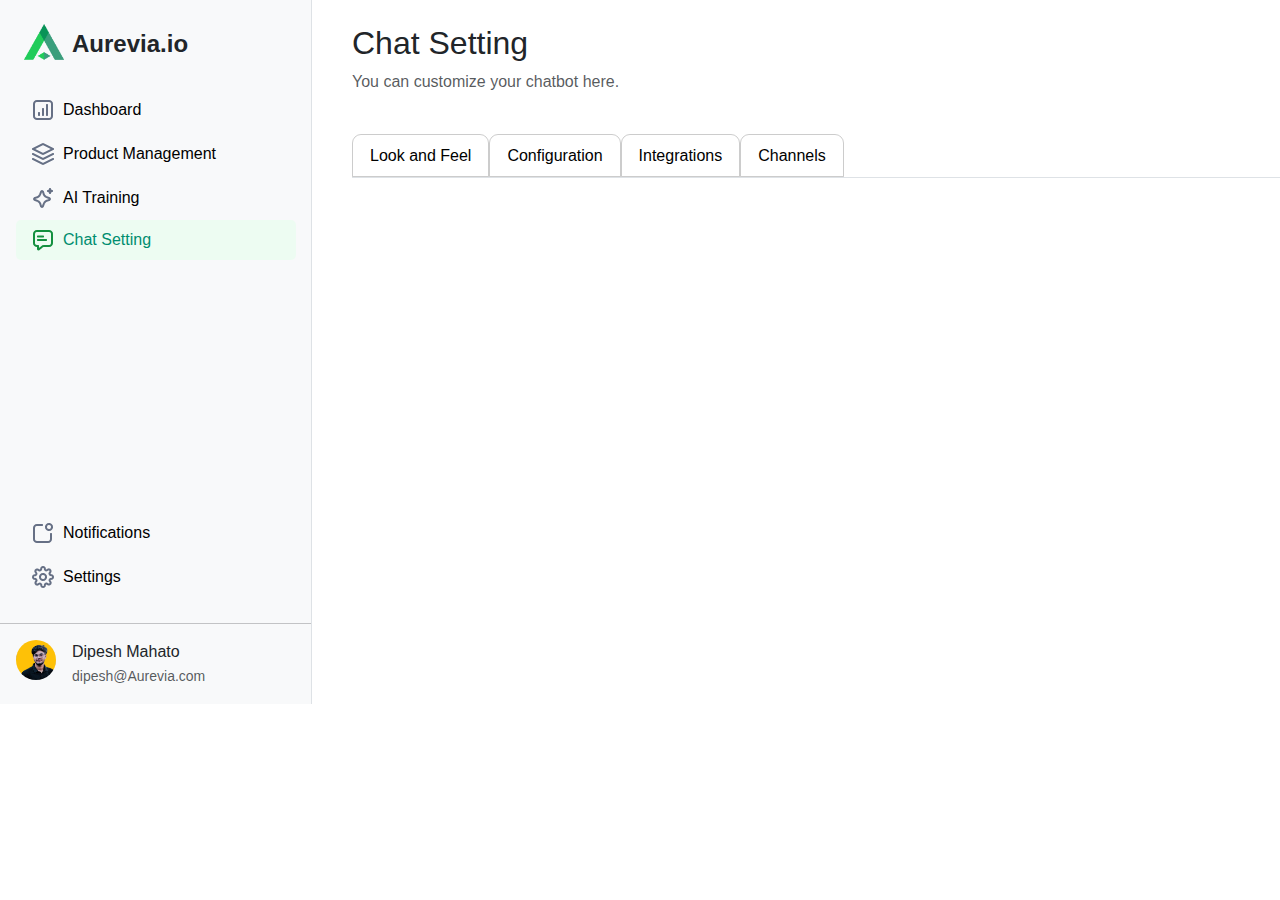
==== index.html @ 2f33696f "Basic setip of chat setting section" ====
<!DOCTYPE html>
<html lang="en">

<head>
    <meta charset="UTF-8">
    <meta name="viewport" content="width=device-width, initial-scale=1.0">
    <title>Aurevia.io-Chat</title>
    <link rel="icon" href="/images/logo.png">
    <link href="https://cdn.jsdelivr.net/npm/bootstrap@5.3.0-alpha3/dist/css/bootstrap.min.css" rel="stylesheet">
    <link rel="stylesheet" href="/style.css">
</head>

<body>
    <!-- Sidebar -->
    <nav class="sidebar bg-light border-end">
        <div>
            <div class="d-flex align-items-center px-4 p-4">
                <img src="/images/logo.png" alt="Logo" class="logo me-2">
                <h2 class="fs-4 mb-0"><b>Aurevia.io</b></h2>
            </div>
            <ul class="nav flex-column mb-3 px-3">
                <li class="nav-item">
                    <a class="nav-link d-flex align-items-center" href="#">
                        <img src="/images/dashboard.png" class="icon-img me-2" alt="Dashboard Icon">
                        Dashboard
                    </a>
                </li>
                <li class="nav-item">
                    <a class="nav-link d-flex align-items-center" href="#">
                        <img src="/images/productManagement.png" class="icon-img me-2" alt="Product Management Icon">
                        Product Management
                    </a>
                </li>
                <li class="nav-item">
                    <a class="nav-link d-flex align-items-center" href="#">
                        <img src="/images/ai.png" class="icon-img me-2" alt="Chat Setting Icon">
                        AI Training
                    </a>
                </li>
                <li class="nav-item">
                    <a class="nav-link active d-flex align-items-center" href="/index.html">
                        <img src="/images/chat.png" class="icon-img me-2" alt="AI Training Icon">
                        Chat Setting
                    </a>
                </li>
            </ul>
        </div>
        <div class="mt-auto">
            <ul class="nav flex-column px-3 mb-4">
                <li class="nav-item">
                    <a class="nav-link d-flex align-items-center" href="#">
                        <img src="/images/notification.png" class="icon-img me-2" alt="Notifications Icon">
                        Notifications
                    </a>
                </li>
                <li class="nav-item">
                    <a class="nav-link d-flex align-items-center" href="#">
                        <img src="/images/settings.png" class="icon-img me-2" alt="Settings Icon">
                        Settings
                    </a>
                </li>
            </ul>
            <hr>
            <div class="d-flex px-3 mb-3">
                <img src="/images/photo.jpg" alt="User" class="rounded-circle me-3">
                <div>
                    <p class="mb-0">Dipesh Mahato</p>
                    <small class="text-muted">dipesh@Aurevia.com</small>
                </div>
            </div>
        </div>
    </nav>
    <!-- Main Content -->
    <main class="flex-grow-1 content-container p-4 px-0">
        <div class="content d-flex justify-content-between align-items-center mb-4">
            <div>
                <h1 class="h2">Chat Setting</h1>
                <p class="text-muted">You can customize your chatbot here.</p>
            </div>
            <button class="btn btn-success" id="openChatbot">Test Chat</button>
        </div>

        <!-- Tabs -->
        <ul class="nav nav-tabs mb-4 ">
            <li class="nav-item tab">
                <a class="nav-link " href="/Look and Feel/look.html">Look and Feel</a>
            </li>
            <li class="nav-item tab">
                <a class="nav-link" href="/Configuration/configuration.html">Configuration</a>
            </li>
            <li class="nav-item tab">
                <a class="nav-link" href="/Integrations/integrations.html">Integrations</a>
            </li>
            <li class="nav-item tab">
                <a class="nav-link" href="/Channels/channels.html">Channels</a>
            </li>
        </ul>

        <!-- Content Area -->

    </main>

    <!-- Chatbot Modal -->
    <div class="chatbot-modal" id="chatbotModal">
        <div class="chatbot-content">
            <button class="btn-close" id="closeChatbot"><img src="/images/x-close.png" alt=""></button>
            <h4><b>Test Chatbot</b></h4>
            <div class="chatbot-messages">
                <p style="size: 0.9rem;text-align: right; ">Lorem ipsum dolor sit amet, consectetur</p>

                <div class="chatbot-reply" style="background-color: #EDFCF2;">
                    <h6 style="color: #087443;">Chat Bot</h6>
                    <p style="size: 0.9rem; text-align: left;">Lorem ipsum dolor sit amet, consectetur adipiscing
                        elit. Odio dictumst tempus magna elit cras posuere cursus pulvinar id. Facilisis at eu amet
                        ornare enim arcu malesuada rutrum a.</p>
                </div>
                <h6 style="color: #087443;" class="correction">Make a Correction</h6>
            </div>
            <div class="chatbot-input mb-4">

                <input type="text" class="form-control" placeholder="Start conversation"
                    src="/images/arrow-circle-right.png">
            </div>

        </div>
    </div>

<script src="/chatbot.js"></script>
    <script src="/script.js"></script>
    <script src="https://cdn.jsdelivr.net/npm/bootstrap@5.3.0-alpha3/dist/js/bootstrap.bundle.min.js"></script>
</body>

</html>
---- style.css ----
body {
    font-family: Arial, sans-serif;
    background-color: #ffffff;
  }
  
  /* Sidebar */
  .sidebar {
    width: 19.5rem;
    height: 44rem;
    max-width: 60rem;
    display: flex;
    flex-direction: column;
    position: fixed;
    background-color: white;
  }
  
  .sidebar .logo {
    width: 2.5rem;
    height: 2.5rem;
  }
  
  .sidebar .nav-link {
    color: #000;
    padding: 10px 15px;
    border-radius: 5px;
    display: flex;
    align-items: center;
    transition: all 0.3s ease-in-out;
  }
  
  .sidebar .nav-link img {
    transition: all 0.3s ease-in-out;
  }
  
  .sidebar .nav-link:hover {
    color: #008D6F;
  }
  
  .sidebar .nav-link:hover img {
    filter: brightness(0) saturate(100%) invert(43%) sepia(61%) saturate(733%) hue-rotate(90deg) brightness(87%) contrast(85%);
  }
  
  .sidebar .nav-link.active {
    background-color: #EDFCF2;
    color: #008D6F;
    height: 2.5rem;
    width: 17.5rem;
  }
  
  .sidebar .nav-link.active img {
    filter: brightness(0) saturate(100%) invert(43%) sepia(61%) saturate(733%) hue-rotate(90deg) brightness(87%) contrast(85%);
  }
  
  /* User profile image */
  .user-profile img {
    object-fit: cover;
  }
  
  .icon-img {
    height: 1.5rem;
    width: 1.5rem;
  }
  
  /* user image */
  .rounded-circle {
    height: 2.5rem;
    width: 2.5rem;
    border-radius: 12.5rem;
  }
  
  /* Responsive Design */
  @media (max-width: 768px) {
    .sidebar {
      position: relative;
      width: 100%;
    }
  }
  
  
  /* Main Content */
  main {
    margin-left: 22rem;
    width: 70.5rem;
    height: auto;
    align-self: stretch;
    flex-grow: 0;
    display: flex;
    flex-direction: column;
    justify-content: flex-start;
    align-items: stretch;
    /* gap: 2rem; */
    padding: 2rem 0 3rem;
    background-color: #fff;
  }
  
  .content {
    width: 66.5;
  }
  
  /* Tabs */
  .nav-tabs{
    color: #000;
    border-radius: 1rem black;
  }
  .tab{
    border: 1px solid rgba(0 ,0 ,0 ,0.2);
    border-radius: 9px 9px 0 0 ;
  }

  .nav-tabs .nav-link {
    color: #000;
    border-radius: 1rem black;
  }
  
  .nav-tabs .nav-link.active {
    background-color: #28a745;
    color: #ffffff;
    /* border-bottom: 2px solid #28a745; */
  }
  
  /* Content Area */
  .text-center {
    background: #ffffff;
    padding: 20px;
    border-radius: 10px;
    box-shadow: 0px 0px 0px 2px rgba(0.1, 0.1, 0.1, 0.1); 
  }                              
  
  /* .text-center img {
    opacity: 0.8;
  }
  
  .btn-dark {
    background-color: #343a40;
    border: none;
    transition: all 0.3s ease-in-out;
  }
  
  .btn-dark:hover {
    background-color: #23272b;
  } */
  
  
  
  /* Test Chat Button */
  .btn-success {
    background-color: #28a745;
    border: none;
    transition: all 0.3s ease-in-out;
  }
  
  .btn-success:hover {
    background-color: #218838;
  }
  
  /* Responsive Design */
  @media (max-width: 768px) {
    .sidebar {
      position: relative;
      width: 100%;
    }
  
    main {
      margin-left: 0;
    }
  }
  
  /* Chatbox */
  .content-container {
    transition: filter 0.1s ease-in-out;
  }
  
  .content-container.blurred {
    filter: blur(5px);
    /* Blur effect when chatbot is active */
    pointer-events: none;
  
  }
  
  .chatbot-modal {
    position: fixed;
    top: 0;
    right: -100%;
    /* Hidden by default */
    height: 100%;
    width: 25rem;
    background: #ffffff;
    box-shadow: -2px 0 6px rgba(0, 0, 0, 0.1);
    z-index: 1000;
    padding: 20px;
    transition: right 0.3s ease-in-out;
    overflow-y: auto;
  }
  
  .chatbot-modal.active {
    right: 0;
    /* Slide in */
  }
  
  .chatbot-content {
    display: flex;
    flex-direction: column;
    height: 100%;
    justify-content: space-between;
  }
  
  
  .btn-close {
    position: absolute;
    top: 1rem;
    right: 1rem;
    background: none;
    border: none;
    font-size: 2rempx;
    cursor: pointer;
  }
  
  .chatbot-title {
    font-size: 1.5rem;
    margin-bottom: 20px;
  }
  
  .chatbot-messages {
    margin-top: 20rem;
  }
  
  .chatbot-reply {
    background: #f8f9fa;
    padding: 10px;
    border-radius: 10px;
    margin: 10px 0;
  }
  
  /* Buttons */
  .secondary {
    width: 9.5rem;
  }
  
  .primary {
    background-color: #087443;
    color: white;
    width: 9.5rem;
  }
  
  .primary:hover {
    background-color: #28a745;
  }
  
  .img-form {
    height: 1.5rem;
    width: 1.5rem;
  }
  
  .btn-outline-secondary {
    color: #000;
  }
  
  .btn-outline-secondary:hover {
    background-color: #000;
    color: white;
  }
  
  .btn-primary {
    background-color: #000;
  }
  
  .btn-primary:hover {
    background-color: black;
  }
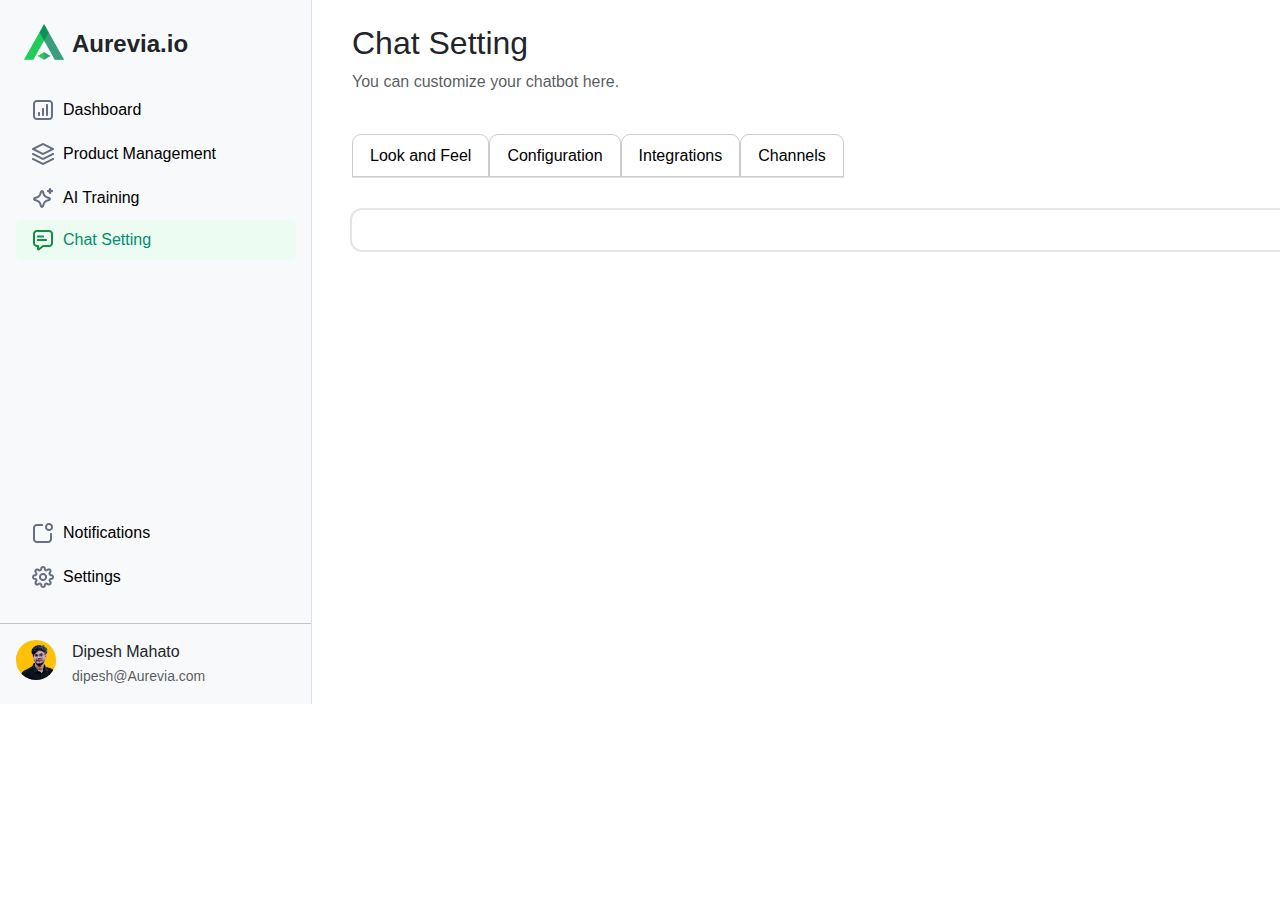
==== commit 13e6e723: "Chat section {completed :[Channels, Configuration and Integrations] and Look and feel section is on " ====
--- a/index.html
+++ b/index.html
@@ -81,22 +81,32 @@
         </div>
 
         <!-- Tabs -->
-        <ul class="nav nav-tabs mb-4 ">
-            <li class="nav-item tab">
-                <a class="nav-link " href="/Look and Feel/look.html">Look and Feel</a>
-            </li>
-            <li class="nav-item tab">
-                <a class="nav-link" href="/Configuration/configuration.html">Configuration</a>
-            </li>
-            <li class="nav-item tab">
-                <a class="nav-link" href="/Integrations/integrations.html">Integrations</a>
-            </li>
-            <li class="nav-item tab">
-                <a class="nav-link" href="/Channels/channels.html">Channels</a>
-            </li>
-        </ul>
+        <div class="content d-flex justify-content-between align-items-center mb-2">
+            <div>
+                <ul class="nav nav-tabs mb-4 ">
+                    <li class="nav-item tab">
+                        <a class="nav-link " href="/Look and Feel/look.html">Look and Feel</a>
+                    </li>
+                    <li class="nav-item tab">
+                        <a class="nav-link" href="/Configuration/configuration.html">Configuration</a>
+                    </li>
+                    <li class="nav-item tab">
+                        <a class="nav-link" href="/Integrations/integrations.html">Integrations</a>
+                    </li>
+                    <li class="nav-item tab">
+                        <a class="nav-link" href="/Channels/channels.html">Channels</a>
+                    </li>
+                </ul>
+            </div>
+            <div>
+                <button class="btn btn-primary">Save</button>
+                <button class="btn btn-secondary">Cancel</button>
+            </div>
+        </div>
 
         <!-- Content Area -->
+        <div class="content-area">
+        </div>
 
     </main>
 
@@ -125,7 +135,7 @@
         </div>
     </div>
 
-<script src="/chatbot.js"></script>
+    <script src="/chatbot.js"></script>
     <script src="/script.js"></script>
     <script src="https://cdn.jsdelivr.net/npm/bootstrap@5.3.0-alpha3/dist/js/bootstrap.bundle.min.js"></script>
 </body>
--- a/style.css
+++ b/style.css
@@ -95,6 +95,13 @@
   
   .content {
     width: 66.5;
+  }
+
+  .content-area{
+    background: #ffffff;
+    padding: 20px;
+    border-radius: 10px;
+    box-shadow: 0px 0px 0px 2px rgba(0.1, 0.1, 0.1, 0.1); 
   }
   
   /* Tabs */
@@ -266,4 +273,9 @@
   
   .btn-primary:hover {
     background-color: black;
+  }
+
+  .btn-secondary{
+    color: black;
+    background-color: #fff;
   }